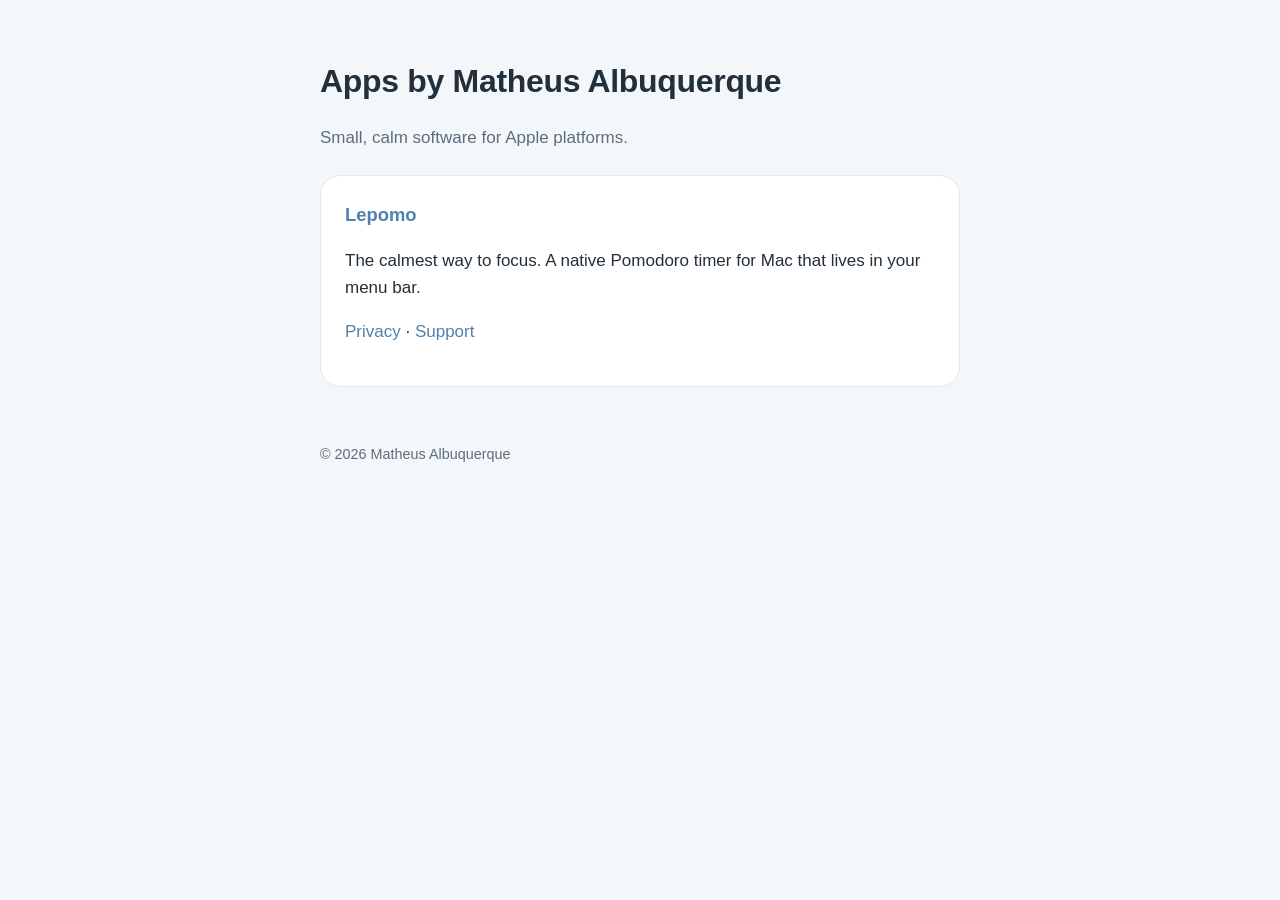
==== index.html @ 59cfe9d1 "Update site" ====
<!doctype html>
<html lang="en">
<head>
<meta charset="utf-8">
<meta name="viewport" content="width=device-width, initial-scale=1">
<title>Apps by Matheus Albuquerque</title>
<link rel="stylesheet" href="style.css">
</head>
<body>
<main>
<h1>Apps by Matheus Albuquerque</h1>
<p class="muted">Small, calm software for Apple platforms.</p>
<div class="card">
  <h2 style="margin-top:0"><a href="lepomo/">Lepomo</a></h2>
  <p>The calmest way to focus. A native Pomodoro timer for Mac that lives in your menu bar.</p>
  <p><a href="lepomo/privacy/">Privacy</a> · <a href="lepomo/support/">Support</a></p>
</div>
<footer>© 2026 Matheus Albuquerque</footer>
</main>
</body>
</html>
---- style.css ----
:root {
  --bg: #f4f7fa; --surface: #ffffff; --text: #22303c; --muted: #5c6d7d; --primary: #4f81ad; --border: #e1e8ef;
}
@media (prefers-color-scheme: dark) {
  :root { --bg: #141b22; --surface: #1c2530; --text: #e6edf3; --muted: #9badbd; --primary: #7fa9cc; --border: #2a3644; }
}
* { box-sizing: border-box; }
body {
  margin: 0; background: var(--bg); color: var(--text);
  font: 17px/1.6 -apple-system, BlinkMacSystemFont, "SF Pro Text", "Helvetica Neue", Arial, sans-serif;
}
main { max-width: 680px; margin: 0 auto; padding: 56px 20px 80px; }
h1 { font-size: 2rem; font-weight: 600; letter-spacing: -0.01em; margin: 0 0 4px; }
h2 { font-size: 1.15rem; margin: 2.2em 0 0.4em; }
p, li { color: var(--text); }
.muted { color: var(--muted); }
a { color: var(--primary); text-decoration: none; }
a:hover { text-decoration: underline; }
nav { font-size: 0.95rem; margin-bottom: 40px; }
nav a + a::before { content: "·"; color: var(--muted); margin: 0 10px; }
.card { background: var(--surface); border: 1px solid var(--border); border-radius: 20px; padding: 24px; margin-top: 24px; }
footer { margin-top: 56px; font-size: 0.9rem; color: var(--muted); }
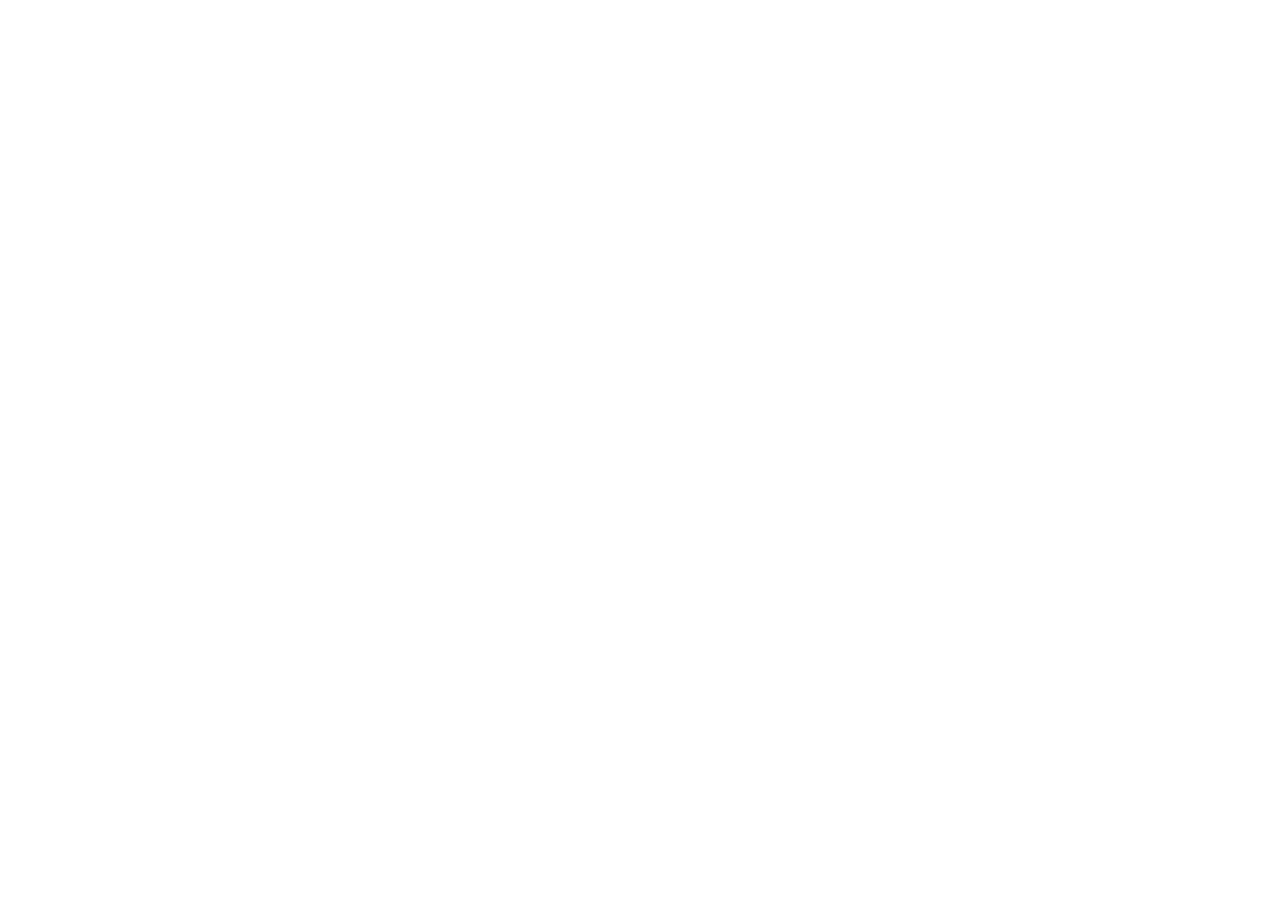
==== commit e53efb6d: "Update site" ====
--- a/index.html
+++ b/index.html
@@ -1,21 +1,4 @@
 <!doctype html>
-<html lang="en">
-<head>
-<meta charset="utf-8">
-<meta name="viewport" content="width=device-width, initial-scale=1">
-<title>Apps by Matheus Albuquerque</title>
-<link rel="stylesheet" href="style.css">
-</head>
-<body>
-<main>
-<h1>Apps by Matheus Albuquerque</h1>
-<p class="muted">Small, calm software for Apple platforms.</p>
-<div class="card">
-  <h2 style="margin-top:0"><a href="lepomo/">Lepomo</a></h2>
-  <p>The calmest way to focus. A native Pomodoro timer for Mac that lives in your menu bar.</p>
-  <p><a href="lepomo/privacy/">Privacy</a> · <a href="lepomo/support/">Support</a></p>
-</div>
-<footer>© 2026 Matheus Albuquerque</footer>
-</main>
-</body>
-</html>
+<html><head><meta charset="utf-8"><title>Lepomo</title>
+<meta name="robots" content="noindex"><link rel="canonical" href="https://lepomo.app/"><meta http-equiv="refresh" content="0; url=https://lepomo.app/">
+</head><body><p>Lepomo now lives at <a href="https://lepomo.app/">https://lepomo.app/</a>. · O Lepomo agora está em <a href="https://lepomo.app/">https://lepomo.app/</a>.</p></body></html>
